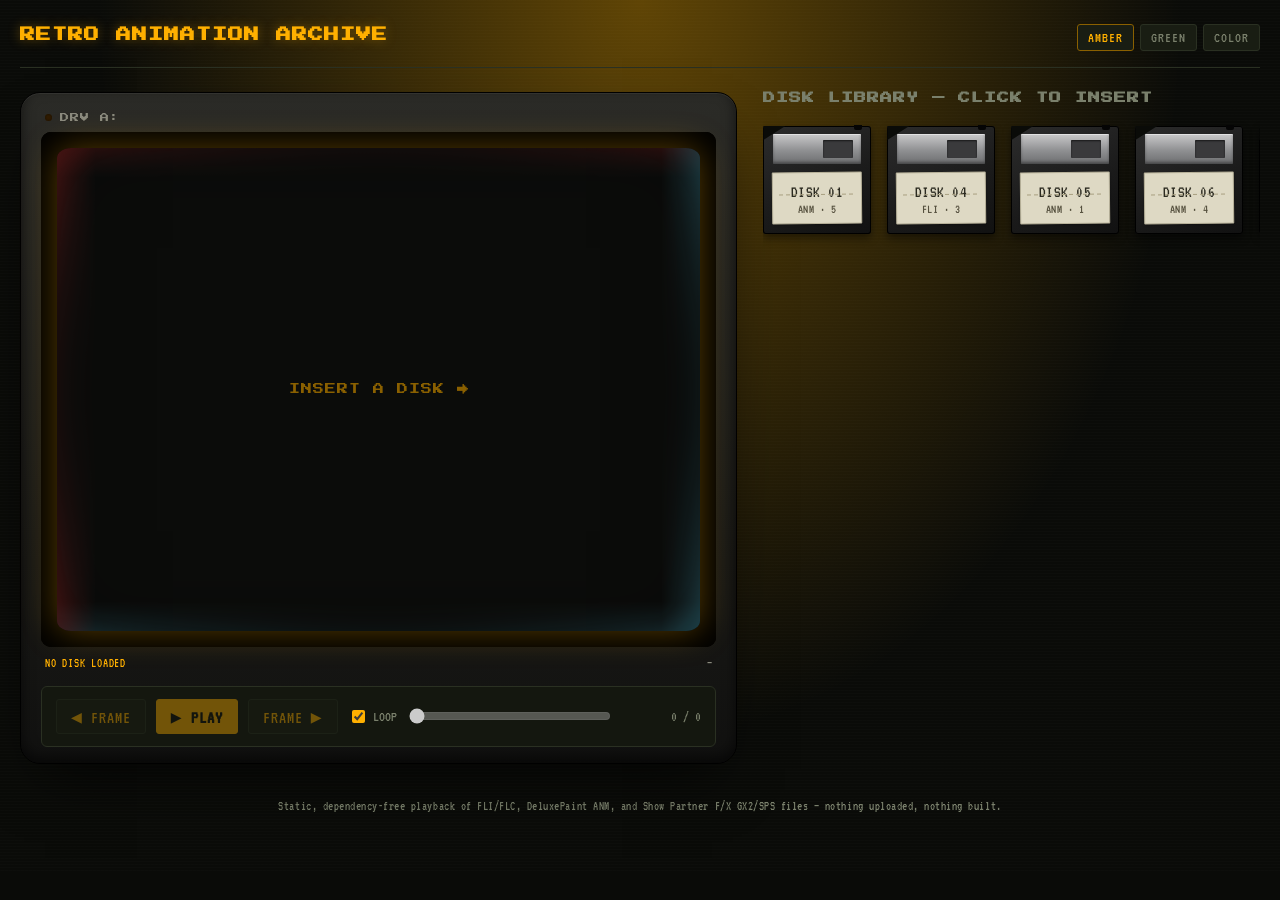
==== index.html @ 2596371a "Add CRT-styled static gallery combining the three format players Builds a single-page gallery on top" ====
<!DOCTYPE html>
<html lang="en" data-phosphor="amber">
<head>
<meta charset="UTF-8">
<meta name="viewport" content="width=device-width, initial-scale=1.0">
<title>Retro Animation Archive</title>
<link rel="stylesheet" href="css/base.css">
<link rel="stylesheet" href="css/crt.css">
<link rel="stylesheet" href="css/carousel.css">
</head>
<body>

<!-- SVG filter defs for the CRT barrel-curvature warp (used by .screen) -->
<svg width="0" height="0" style="position:absolute" aria-hidden="true">
  <defs>
    <linearGradient id="dispGradX" x1="0%" y1="0%" x2="100%" y2="0%">
      <stop offset="0%" stop-color="#000"/>
      <stop offset="50%" stop-color="#808080"/>
      <stop offset="100%" stop-color="#fff"/>
    </linearGradient>
    <linearGradient id="dispGradY" x1="0%" y1="0%" x2="0%" y2="100%">
      <stop offset="0%" stop-color="#000"/>
      <stop offset="50%" stop-color="#808080"/>
      <stop offset="100%" stop-color="#fff"/>
    </linearGradient>
    <rect id="dispRectX" width="1" height="1" fill="url(#dispGradX)"/>
    <rect id="dispRectY" width="1" height="1" fill="url(#dispGradY)"/>

    <filter id="crt-barrel" x="-8%" y="-8%" width="116%" height="116%" color-interpolation-filters="sRGB">
      <feImage href="#dispRectX" x="0" y="0" width="100%" height="100%" preserveAspectRatio="none" result="imgX"/>
      <feColorMatrix in="imgX" type="matrix"
        values="1 0 0 0 0
                0 0 0 0 0
                0 0 0 0 0
                0 0 0 0 1" result="chanX"/>
      <feImage href="#dispRectY" x="0" y="0" width="100%" height="100%" preserveAspectRatio="none" result="imgY"/>
      <feColorMatrix in="imgY" type="matrix"
        values="0 0 0 0 0
                0 1 0 0 0
                0 0 0 0 0
                0 0 0 0 1" result="chanY"/>
      <feComposite in="chanX" in2="chanY" operator="arithmetic" k1="0" k2="1" k3="1" k4="0" result="map"/>
      <feDisplacementMap in="SourceGraphic" in2="map" scale="26" xChannelSelector="R" yChannelSelector="G"/>
    </filter>
  </defs>
</svg>

<div class="page">
  <header class="site-header">
    <h1>RETRO ANIMATION ARCHIVE</h1>
    <div class="phosphor-toggle" id="phosphorToggle">
      <button data-mode="amber" class="active">AMBER</button>
      <button data-mode="green">GREEN</button>
      <button data-mode="color">COLOR</button>
    </div>
  </header>

  <main class="rig">
    <section class="monitor-col">
      <div class="crt">
        <div class="crt-bezel">
          <div class="drive-slot"><div class="drive-led" id="driveLed"></div><span>DRV A:</span></div>
          <div class="screen-wrap">
            <div class="screen">
              <canvas id="canvas" width="320" height="200"></canvas>
              <div class="scanlines"></div>
              <div class="vignette"></div>
              <div class="flicker"></div>
              <div class="chroma-edge"></div>
              <div class="empty-state" id="emptyState">INSERT A DISK &rarr;</div>
            </div>
          </div>
          <div class="crt-caption">
            <span id="captionTitle">NO DISK LOADED</span>
            <span id="captionDims">&mdash;</span>
          </div>
        </div>

        <div class="transport">
          <button class="btn" id="prevFrameBtn" disabled>&#9664; FRAME</button>
          <button class="btn primary" id="playBtn" disabled>&#9654; PLAY</button>
          <button class="btn" id="nextFrameBtn" disabled>FRAME &#9654;</button>
          <label class="loop-toggle"><input type="checkbox" id="loopToggle" checked> LOOP</label>
          <input type="range" id="scrub" min="0" max="0" value="0" disabled>
          <span class="framecount" id="frameCount">0 / 0</span>
        </div>
      </div>
    </section>

    <section class="disks-col">
      <h2>DISK LIBRARY &mdash; CLICK TO INSERT</h2>
      <div class="carousel" id="carousel"></div>

      <div class="contents-panel" id="contentsPanel" hidden>
        <div class="contents-title">
          <span id="contentsDiskLabel">&mdash;</span>
          <button class="btn small" id="ejectBtn">EJECT</button>
        </div>
        <div class="contents-list" id="contentsList"></div>
      </div>
    </section>
  </main>

  <footer class="site-footer">Static, dependency-free playback of FLI/FLC, DeluxePaint ANM, and Show Partner F/X GX2/SPS files &mdash; nothing uploaded, nothing built.</footer>
</div>

<script src="js/decoders/fli.js"></script>
<script src="js/decoders/anm.js"></script>
<script src="js/decoders/gx2.js"></script>
<script src="js/unified-player.js"></script>
<script src="js/carousel.js"></script>
<script src="js/app.js"></script>
</body>
</html>
---- css/base.css ----
@import url('https://fonts.googleapis.com/css2?family=VT323&family=Press+Start+2P&display=swap');

:root {
  --bg: #0a0b08;
  --panel: #14170f;
  --panel2: #191d13;
  --line: #2a3022;

  /* phosphor palette — swapped by data-phosphor on <html> */
  --phosphor: #ffb000;
  --phosphor-dim: #8a6000;
  --phosphor-glow: rgba(255, 176, 0, 0.35);

  --ink: #d8d9c8;
  --ink-dim: #7a806c;
  --red: #ff5252;

  --mono: 'VT323', ui-monospace, monospace;
  --chrome: 'Press Start 2P', var(--mono);
}

:root[data-phosphor="green"] {
  --phosphor: #33ff66;
  --phosphor-dim: #1c8a3a;
  --phosphor-glow: rgba(51, 255, 102, 0.35);
}

:root[data-phosphor="color"] {
  --phosphor: #4de0ff;
  --phosphor-dim: #1f7d94;
  --phosphor-glow: rgba(77, 224, 255, 0.35);
}

* { box-sizing: border-box; }

html, body {
  margin: 0;
  min-height: 100%;
  background: var(--bg);
  color: var(--ink);
  font-family: var(--mono);
  font-size: 20px;
}

body {
  background-image:
    radial-gradient(ellipse at top, var(--phosphor-glow), transparent 60%),
    repeating-linear-gradient(180deg, rgba(255,255,255,0.012) 0px, rgba(255,255,255,0.012) 1px, transparent 1px, transparent 3px);
  transition: background-image 0.4s ease;
}

::selection { background: var(--phosphor); color: #000; }

.page {
  max-width: 1280px;
  margin: 0 auto;
  padding: 24px 20px 60px;
}

.site-header {
  display: flex;
  align-items: baseline;
  justify-content: space-between;
  flex-wrap: wrap;
  gap: 12px;
  border-bottom: 1px solid var(--line);
  padding-bottom: 16px;
  margin-bottom: 24px;
}

.site-header h1 {
  font-family: var(--chrome);
  font-size: 15px;
  letter-spacing: 1px;
  color: var(--phosphor);
  text-shadow: 0 0 12px var(--phosphor-glow);
  margin: 0;
}

.phosphor-toggle {
  display: flex;
  gap: 6px;
}
.phosphor-toggle button {
  font-family: var(--mono);
  font-size: 15px;
  letter-spacing: 1px;
  background: var(--panel2);
  color: var(--ink-dim);
  border: 1px solid var(--line);
  border-radius: 3px;
  padding: 5px 10px;
  cursor: pointer;
}
.phosphor-toggle button.active {
  color: var(--phosphor);
  border-color: var(--phosphor-dim);
}
.phosphor-toggle button:hover { color: var(--phosphor); }

.rig {
  display: grid;
  grid-template-columns: minmax(0, 1.3fr) minmax(320px, 0.9fr);
  gap: 26px;
  align-items: start;
}
@media (max-width: 880px) {
  .rig { grid-template-columns: 1fr; }
}

.disks-col h2 {
  font-family: var(--chrome);
  font-size: 12px;
  letter-spacing: 1px;
  color: var(--ink-dim);
  margin: 0 0 12px;
}

.btn {
  font-family: var(--mono);
  font-size: 18px;
  background: var(--panel2);
  color: var(--phosphor);
  border: 1px solid var(--line);
  border-radius: 3px;
  padding: 6px 14px;
  cursor: pointer;
  letter-spacing: 1px;
}
.btn:hover { border-color: var(--phosphor-dim); background: #1e2317; }
.btn:active { transform: translateY(1px); }
.btn:disabled { opacity: 0.4; cursor: default; }
.btn.primary { color: #10120c; background: var(--phosphor); border-color: var(--phosphor); font-weight: bold; }
.btn.primary:hover { filter: brightness(1.08); }
.btn.small { font-size: 14px; padding: 3px 9px; }

footer.site-footer {
  text-align: center;
  color: var(--ink-dim);
  font-size: 13px;
  margin-top: 36px;
  letter-spacing: 0.04em;
}
---- css/crt.css ----
/* ---------- CRT monitor shell ---------- */

.crt {
  background: linear-gradient(180deg, #2b2b27, #191916 70%, #111110);
  border-radius: 20px;
  padding: 20px 20px 16px;
  border: 1px solid #000;
  box-shadow:
    0 30px 60px -25px rgba(0,0,0,.8),
    inset 0 1px 0 rgba(255,255,255,.06),
    inset 0 -6px 14px rgba(0,0,0,.6);
  position: relative;
}

.crt-bezel { position: relative; }

.drive-slot {
  display: flex;
  align-items: center;
  gap: 8px;
  font-family: var(--chrome);
  font-size: 9px;
  letter-spacing: 1px;
  color: #8a8a7e;
  padding: 0 4px 10px;
}
.drive-led {
  width: 7px; height: 7px; border-radius: 50%;
  background: #3a2200;
  box-shadow: 0 0 4px rgba(0,0,0,.6) inset;
  transition: background .2s, box-shadow .2s;
}
.drive-led.on {
  background: var(--phosphor);
  box-shadow: 0 0 8px var(--phosphor), 0 0 3px var(--phosphor);
}

.screen-wrap {
  background: #000;
  border-radius: 10px;
  padding: 16px;
  box-shadow: inset 0 0 0 2px #000, inset 0 0 46px rgba(0,0,0,.9);
}

.screen {
  position: relative;
  overflow: hidden;
  background: #030402;
  border-radius: 14px / 10px;
  width: 100%;
  aspect-ratio: 4 / 3;
  filter: url(#crt-barrel);
  box-shadow: 0 0 34px var(--phosphor-glow);
  transition: box-shadow .4s ease;
}

.screen canvas {
  position: absolute;
  inset: 0;
  margin: auto;
  width: 100%;
  height: 100%;
  object-fit: contain;
  image-rendering: pixelated;
  image-rendering: crisp-edges;
}

/* scanlines */
.scanlines {
  position: absolute; inset: 0; pointer-events: none;
  background: repeating-linear-gradient(180deg,
    rgba(0,0,0,0) 0px, rgba(0,0,0,0) 1px,
    rgba(0,0,0,.24) 2px, rgba(0,0,0,0) 3px);
  mix-blend-mode: multiply;
}

/* vignette */
.vignette {
  position: absolute; inset: 0; pointer-events: none;
  box-shadow: inset 0 0 70px 16px rgba(0,0,0,.8);
}

/* flicker */
.flicker {
  position: absolute; inset: 0; pointer-events: none;
  background: rgba(255,255,255,.03);
  animation: flicker 6.2s infinite;
}
@keyframes flicker {
  0%, 96%, 100% { opacity: 0; }
  97% { opacity: 1; }
  98% { opacity: .3; }
}

/* chromatic aberration, edge-weighted via radial mask */
.chroma-edge {
  position: absolute; inset: 0; pointer-events: none;
  mix-blend-mode: screen;
  opacity: .35;
  -webkit-mask-image: radial-gradient(ellipse at center, transparent 62%, #000 96%);
  mask-image: radial-gradient(ellipse at center, transparent 62%, #000 96%);
  background:
    linear-gradient(90deg, rgba(255,40,40,.55) 0%, transparent 6%, transparent 94%, rgba(80,220,255,.55) 100%),
    linear-gradient(180deg, rgba(255,40,40,.35) 0%, transparent 6%, transparent 94%, rgba(80,220,255,.35) 100%);
}

.empty-state[hidden] { display: none; }
.empty-state {
  position: absolute; inset: 0;
  display: flex; align-items: center; justify-content: center;
  font-family: var(--chrome);
  font-size: 11px;
  letter-spacing: 1px;
  color: var(--phosphor-dim);
  text-align: center;
  padding: 0 20px;
}

.crt-caption {
  display: flex; justify-content: space-between;
  font-size: 13px; color: #8a8a7e; letter-spacing: .06em; text-transform: uppercase;
  padding: 10px 4px 0;
}
.crt-caption span:first-child { color: var(--phosphor); }

/* ---------- transport ---------- */

.transport {
  display: flex; align-items: center; gap: 10px; flex-wrap: wrap;
  margin-top: 16px;
  background: var(--panel);
  border: 1px solid var(--line);
  border-radius: 6px;
  padding: 12px 14px;
}
.transport input[type="range"] {
  flex: 1; min-width: 120px;
  accent-color: var(--phosphor);
}
.loop-toggle {
  color: var(--ink-dim); font-size: 15px; display: flex; align-items: center; gap: 5px; white-space: nowrap;
}
.loop-toggle input { accent-color: var(--phosphor); }
.framecount {
  color: var(--ink-dim); font-size: 15px; min-width: 78px; text-align: right; white-space: nowrap;
}

@media (prefers-reduced-motion: reduce) {
  .flicker, .drive-led.on { animation: none; }
}
---- css/carousel.css ----
/* ---------- floppy disk carousel ---------- */

.carousel {
  display: flex;
  gap: 16px;
  overflow-x: auto;
  padding: 10px 6px 18px;
  scroll-snap-type: x proximity;
}
.carousel::-webkit-scrollbar { height: 8px; }
.carousel::-webkit-scrollbar-thumb { background: var(--line); border-radius: 4px; }

.carousel.has-active .floppy:not(.active) {
  opacity: .35;
  filter: grayscale(.6);
}

.floppy {
  scroll-snap-align: start;
  flex: 0 0 auto;
  width: 108px;
  background: none;
  border: none;
  padding: 0;
  cursor: pointer;
  font-family: var(--mono);
  color: var(--ink);
  transition: opacity .3s ease, filter .3s ease, transform .25s ease;
}
.floppy:hover .floppy-body { transform: translateY(-3px); box-shadow: 0 8px 14px rgba(0,0,0,.5); }
.floppy:focus-visible { outline: 2px solid var(--phosphor); outline-offset: 3px; }

.floppy-body {
  position: relative;
  width: 108px;
  height: 108px;
  background: linear-gradient(155deg, #2c2c2c, #1a1a1a 60%, #111);
  border-radius: 3px;
  box-shadow: 0 4px 8px rgba(0,0,0,.45), inset 0 0 0 1px #000;
  transition: transform .2s ease, box-shadow .2s ease;
}

/* notched top-left corner, classic 3.5" shape */
.floppy-body::before {
  content: "";
  position: absolute;
  top: 0; left: 0;
  width: 22px; height: 14px;
  background: var(--bg);
  clip-path: polygon(0 0, 100% 0, 0 100%);
}

/* metal shutter */
.floppy-shutter {
  position: absolute;
  left: 10px; right: 10px; top: 8px;
  height: 30px;
  background: linear-gradient(180deg, #c9c9ca, #8f9092 55%, #6c6d6f);
  border-radius: 1px;
  box-shadow: inset 0 1px 0 rgba(255,255,255,.5), inset 0 -2px 3px rgba(0,0,0,.35);
}
.floppy-shutter::after {
  content: "";
  position: absolute;
  right: 8px; top: 6px; bottom: 6px;
  width: 34%;
  background: #3a3a3c;
  border-radius: 1px;
  box-shadow: inset 0 1px 2px rgba(0,0,0,.6);
}

/* write-protect notch */
.floppy-body .wp-notch {
  position: absolute;
  right: 9px; top: -1px;
  width: 8px; height: 5px;
  background: #050505;
  border-radius: 0 0 2px 2px;
}

/* paper label — hand-written sticker feel */
.floppy-label {
  position: absolute;
  left: 9px; right: 9px; bottom: 10px;
  top: 46px;
  background: #ded9c4;
  border: 1px solid #b8b29a;
  border-radius: 1px;
  transform: rotate(-0.6deg);
  box-shadow: 0 1px 2px rgba(0,0,0,.3);
  padding: 6px 6px 4px;
  display: flex;
  flex-direction: column;
  justify-content: center;
  gap: 3px;
  overflow: hidden;
}
.floppy-label::before {
  content: "";
  position: absolute;
  left: 6px; right: 6px; top: 21px;
  height: 1px;
  background: repeating-linear-gradient(90deg, #a89f80 0 4px, transparent 4px 7px);
}
.floppy-label .hand-title {
  font-family: var(--mono);
  font-size: 17px;
  line-height: 1;
  color: #2b2a20;
  letter-spacing: .5px;
}
.floppy-label .hand-sub {
  font-family: var(--mono);
  font-size: 13px;
  color: #55503e;
  letter-spacing: .5px;
}

.floppy.active .floppy-body {
  box-shadow: 0 0 0 2px var(--phosphor), 0 4px 12px rgba(0,0,0,.5);
}

/* insert animation: disk lifts, shrinks, and fades toward the drive slot */
.floppy.inserting .floppy-body {
  animation: insert-disk .5s cubic-bezier(.5,0,.35,1) forwards;
}
@keyframes insert-disk {
  0%   { transform: translateY(0) scale(1); opacity: 1; }
  70%  { transform: translateY(-52px) scale(.55); opacity: .7; }
  100% { transform: translateY(-70px) scale(.3); opacity: 0; }
}

/* ---------- disk contents panel ---------- */

.contents-panel {
  background: var(--panel);
  border: 1px solid var(--line);
  border-radius: 6px;
  padding: 12px 14px 14px;
  animation: reveal-panel .35s ease both;
}
@keyframes reveal-panel {
  from { opacity: 0; transform: translateY(-8px); }
  to   { opacity: 1; transform: translateY(0); }
}

.contents-title {
  display: flex; align-items: center; justify-content: space-between;
  font-family: var(--chrome);
  font-size: 11px;
  letter-spacing: 1px;
  color: var(--phosphor);
  padding-bottom: 10px;
  margin-bottom: 8px;
  border-bottom: 1px dashed var(--line);
}

.contents-list {
  display: flex;
  flex-direction: column;
  gap: 4px;
  max-height: 340px;
  overflow-y: auto;
}
.contents-list::-webkit-scrollbar { width: 8px; }
.contents-list::-webkit-scrollbar-thumb { background: var(--line); border-radius: 4px; }

.content-row {
  display: grid;
  grid-template-columns: 28px 1fr auto;
  align-items: center;
  gap: 10px;
  padding: 7px 8px;
  border-radius: 3px;
  cursor: pointer;
  background: transparent;
  border: 1px solid transparent;
}
.content-row:hover { background: var(--panel2); }
.content-row.active {
  background: var(--panel2);
  border-color: var(--phosphor-dim);
}
.content-row .idx { color: var(--ink-dim); font-size: 15px; }
.content-row .name { color: var(--ink); font-size: 17px; overflow: hidden; text-overflow: ellipsis; white-space: nowrap; }
.content-row.active .name { color: var(--phosphor); }
.content-row .fmt {
  font-family: var(--chrome);
  font-size: 8px;
  letter-spacing: .5px;
  color: var(--ink-dim);
  border: 1px solid var(--line);
  padding: 3px 5px;
  border-radius: 2px;
  white-space: nowrap;
}
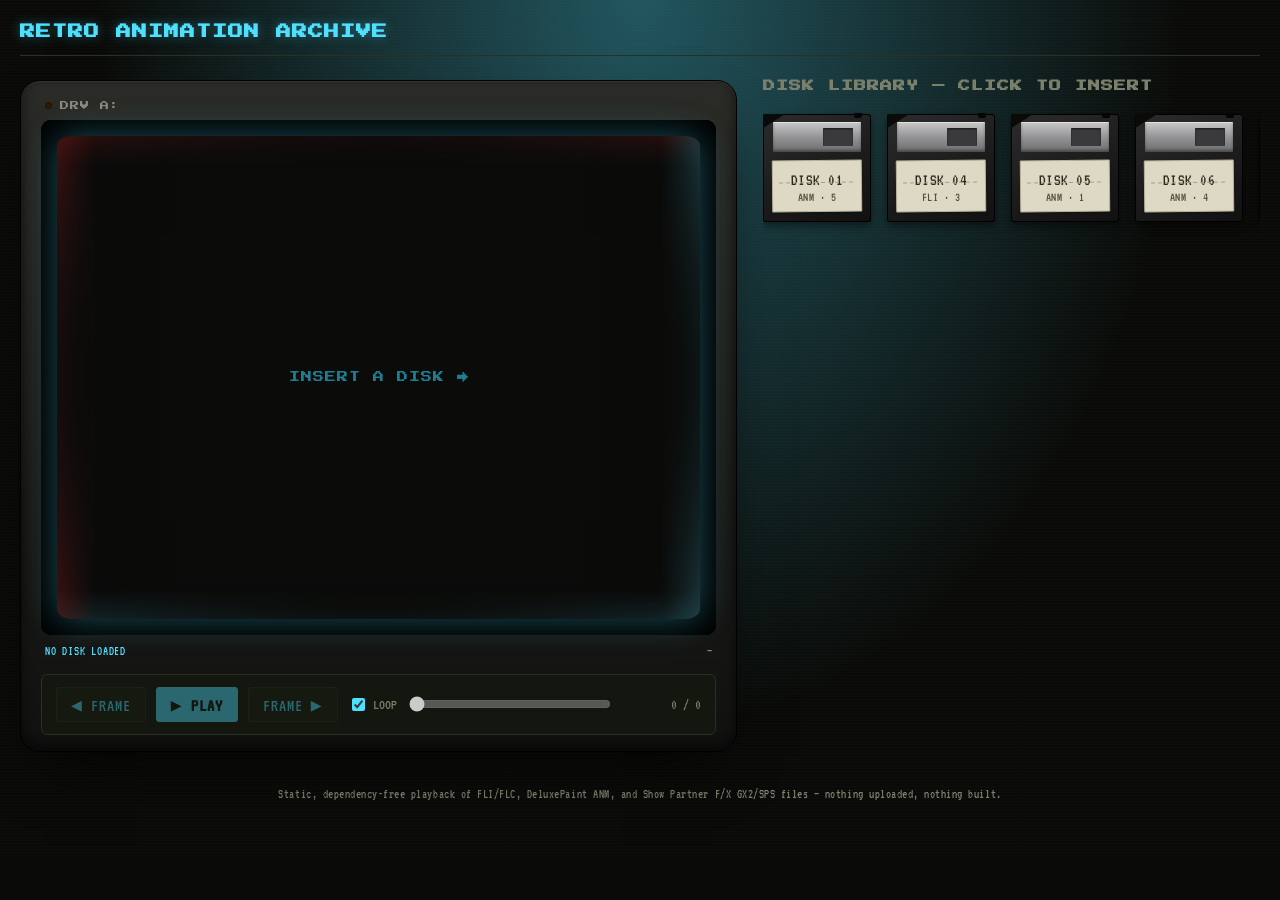
==== commit 942511fc: "Remove orange/green phosphor overlay toggle Drop the AMBER/GREEN/COLOR canvas filter toggle so the a" ====
--- a/index.html
+++ b/index.html
@@ -1,5 +1,5 @@
 <!DOCTYPE html>
-<html lang="en" data-phosphor="amber">
+<html lang="en">
 <head>
 <meta charset="UTF-8">
 <meta name="viewport" content="width=device-width, initial-scale=1.0">
@@ -48,11 +48,6 @@
 <div class="page">
   <header class="site-header">
     <h1>RETRO ANIMATION ARCHIVE</h1>
-    <div class="phosphor-toggle" id="phosphorToggle">
-      <button data-mode="amber" class="active">AMBER</button>
-      <button data-mode="green">GREEN</button>
-      <button data-mode="color">COLOR</button>
-    </div>
   </header>
 
   <main class="rig">
--- a/css/base.css
+++ b/css/base.css
@@ -6,10 +6,9 @@
   --panel2: #191d13;
   --line: #2a3022;
 
-  /* phosphor palette — swapped by data-phosphor on <html> */
-  --phosphor: #ffb000;
-  --phosphor-dim: #8a6000;
-  --phosphor-glow: rgba(255, 176, 0, 0.35);
+  --phosphor: #4de0ff;
+  --phosphor-dim: #1f7d94;
+  --phosphor-glow: rgba(77, 224, 255, 0.35);
 
   --ink: #d8d9c8;
   --ink-dim: #7a806c;
@@ -17,18 +16,6 @@
 
   --mono: 'VT323', ui-monospace, monospace;
   --chrome: 'Press Start 2P', var(--mono);
-}
-
-:root[data-phosphor="green"] {
-  --phosphor: #33ff66;
-  --phosphor-dim: #1c8a3a;
-  --phosphor-glow: rgba(51, 255, 102, 0.35);
-}
-
-:root[data-phosphor="color"] {
-  --phosphor: #4de0ff;
-  --phosphor-dim: #1f7d94;
-  --phosphor-glow: rgba(77, 224, 255, 0.35);
 }
 
 * { box-sizing: border-box; }
@@ -77,27 +64,6 @@
   margin: 0;
 }
 
-.phosphor-toggle {
-  display: flex;
-  gap: 6px;
-}
-.phosphor-toggle button {
-  font-family: var(--mono);
-  font-size: 15px;
-  letter-spacing: 1px;
-  background: var(--panel2);
-  color: var(--ink-dim);
-  border: 1px solid var(--line);
-  border-radius: 3px;
-  padding: 5px 10px;
-  cursor: pointer;
-}
-.phosphor-toggle button.active {
-  color: var(--phosphor);
-  border-color: var(--phosphor-dim);
-}
-.phosphor-toggle button:hover { color: var(--phosphor); }
-
 .rig {
   display: grid;
   grid-template-columns: minmax(0, 1.3fr) minmax(320px, 0.9fr);
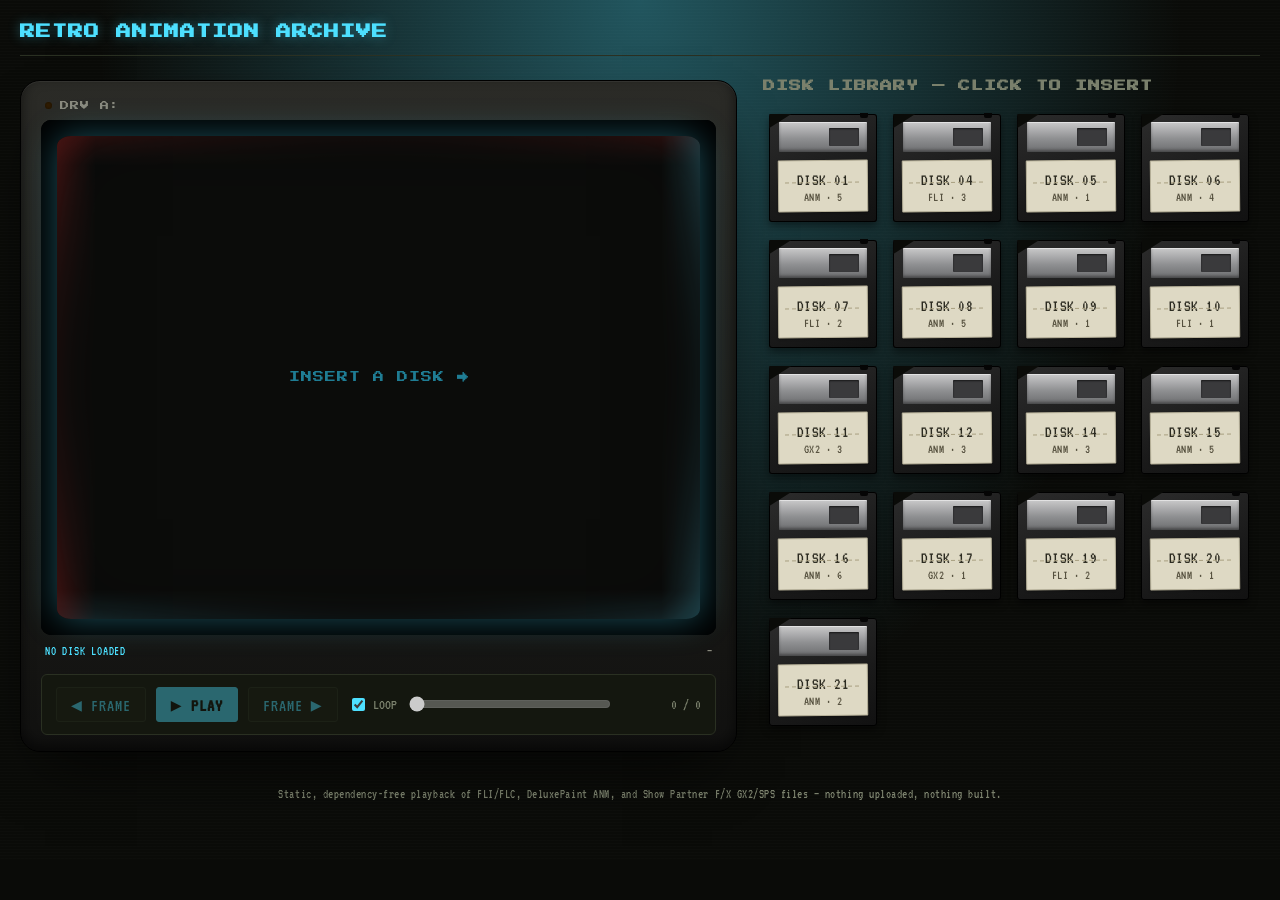
==== commit e887b547: "Fix disk library layout and add cache busting The disk library used a horizontal-scroll flex row, wh" ====
--- a/index.html
+++ b/index.html
@@ -4,9 +4,9 @@
 <meta charset="UTF-8">
 <meta name="viewport" content="width=device-width, initial-scale=1.0">
 <title>Retro Animation Archive</title>
-<link rel="stylesheet" href="css/base.css">
-<link rel="stylesheet" href="css/crt.css">
-<link rel="stylesheet" href="css/carousel.css">
+<link rel="stylesheet" href="css/base.css?v=3">
+<link rel="stylesheet" href="css/crt.css?v=3">
+<link rel="stylesheet" href="css/carousel.css?v=3">
 </head>
 <body>
 
@@ -99,11 +99,11 @@
   <footer class="site-footer">Static, dependency-free playback of FLI/FLC, DeluxePaint ANM, and Show Partner F/X GX2/SPS files &mdash; nothing uploaded, nothing built.</footer>
 </div>
 
-<script src="js/decoders/fli.js"></script>
-<script src="js/decoders/anm.js"></script>
-<script src="js/decoders/gx2.js"></script>
-<script src="js/unified-player.js"></script>
-<script src="js/carousel.js"></script>
-<script src="js/app.js"></script>
+<script src="js/decoders/fli.js?v=3"></script>
+<script src="js/decoders/anm.js?v=3"></script>
+<script src="js/decoders/gx2.js?v=3"></script>
+<script src="js/unified-player.js?v=3"></script>
+<script src="js/carousel.js?v=3"></script>
+<script src="js/app.js?v=3"></script>
 </body>
 </html>
--- a/css/carousel.css
+++ b/css/carousel.css
@@ -1,14 +1,12 @@
 /* ---------- floppy disk carousel ---------- */
 
 .carousel {
-  display: flex;
-  gap: 16px;
-  overflow-x: auto;
+  display: grid;
+  grid-template-columns: repeat(auto-fill, 108px);
+  justify-content: start;
+  gap: 18px 16px;
   padding: 10px 6px 18px;
-  scroll-snap-type: x proximity;
 }
-.carousel::-webkit-scrollbar { height: 8px; }
-.carousel::-webkit-scrollbar-thumb { background: var(--line); border-radius: 4px; }
 
 .carousel.has-active .floppy:not(.active) {
   opacity: .35;
@@ -16,8 +14,6 @@
 }
 
 .floppy {
-  scroll-snap-align: start;
-  flex: 0 0 auto;
   width: 108px;
   background: none;
   border: none;
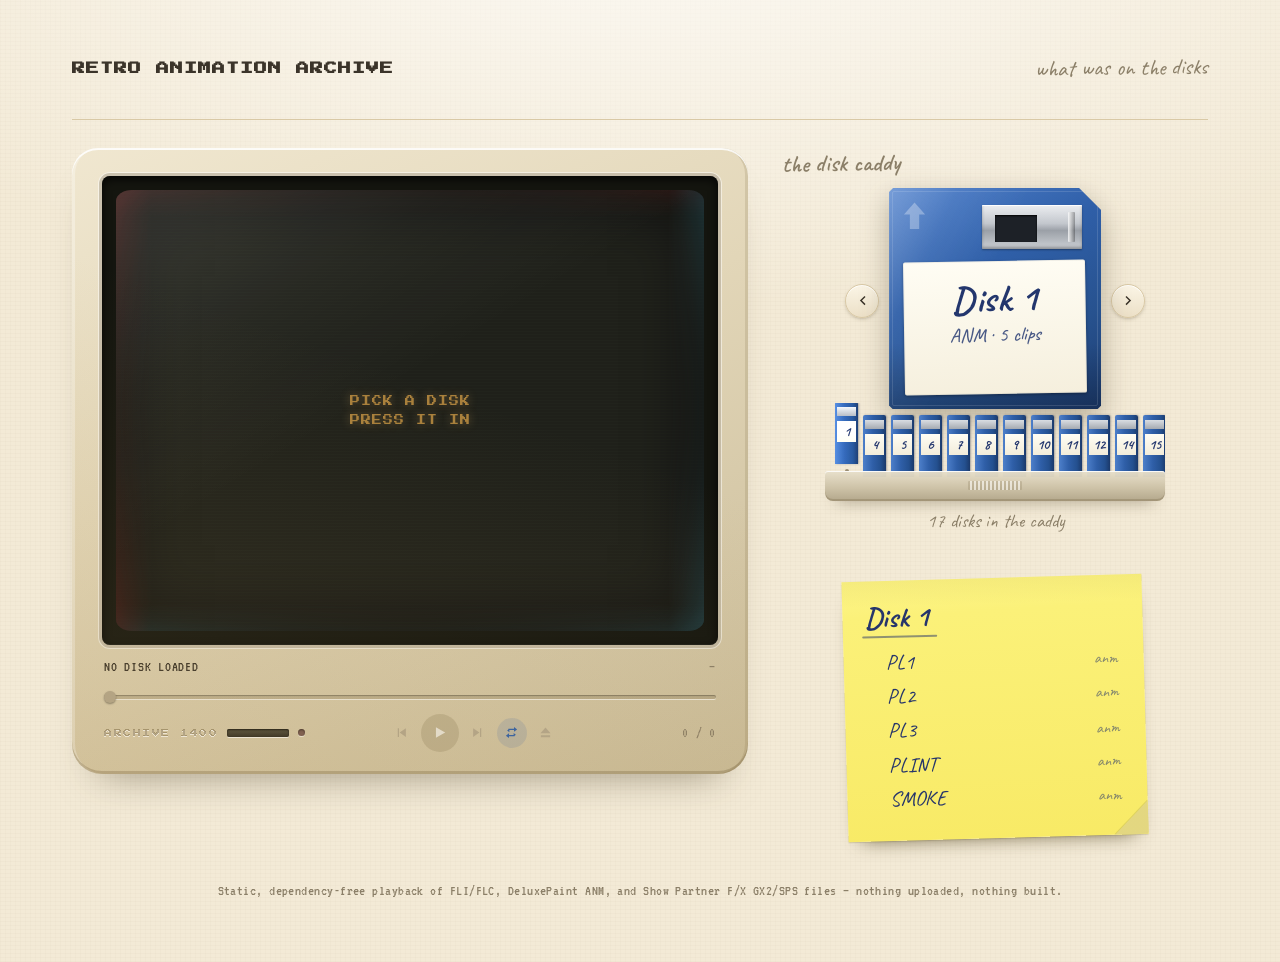
==== commit 9e803072: "Rework the gallery as a cream 90s CRT with a blue disk caddy Swaps the dark phosphor theme for a cre" ====
--- a/index.html
+++ b/index.html
@@ -3,14 +3,15 @@
 <head>
 <meta charset="UTF-8">
 <meta name="viewport" content="width=device-width, initial-scale=1.0">
+<meta name="theme-color" content="#f3ead6">
 <title>Retro Animation Archive</title>
-<link rel="stylesheet" href="css/base.css?v=3">
-<link rel="stylesheet" href="css/crt.css?v=3">
-<link rel="stylesheet" href="css/carousel.css?v=3">
+<link rel="stylesheet" href="css/base.css?v=4">
+<link rel="stylesheet" href="css/crt.css?v=4">
+<link rel="stylesheet" href="css/carousel.css?v=4">
 </head>
 <body>
 
-<!-- SVG filter defs for the CRT barrel-curvature warp (used by .screen) -->
+<!-- SVG defs: the CRT barrel-curvature warp, plus the transport icon glyphs -->
 <svg width="0" height="0" style="position:absolute" aria-hidden="true">
   <defs>
     <linearGradient id="dispGradX" x1="0%" y1="0%" x2="100%" y2="0%">
@@ -42,56 +43,101 @@
       <feComposite in="chanX" in2="chanY" operator="arithmetic" k1="0" k2="1" k3="1" k4="0" result="map"/>
       <feDisplacementMap in="SourceGraphic" in2="map" scale="26" xChannelSelector="R" yChannelSelector="G"/>
     </filter>
+
+    <!-- transport glyphs -->
+    <g id="ic-prev"><path d="M6 5h2v14H6zM19 5v14L9 12z"/></g>
+    <g id="ic-next"><path d="M16 5h2v14h-2zM5 5l10 7-10 7z"/></g>
+    <g id="ic-play"><path d="M7 4.5v15l13-7.5z"/></g>
+    <g id="ic-pause"><path d="M6.5 4.5h4v15h-4zM13.5 4.5h4v15h-4z"/></g>
+    <g id="ic-loop"><path d="M7 6h9V3.2L21 7l-5 3.8V8H8.6v3.4L5 8.6 7 7zM17 18H8v2.8L3 17l5-3.8V16h7.4v-3.4L19 15.4 17 17z"/></g>
+    <g id="ic-eject"><path d="M12 4 4 13.2h16zM4.6 16.4h14.8v3.2H4.6z"/></g>
+    <g id="ic-chev-l"><path d="M15.2 4.6 7.8 12l7.4 7.4 1.6-1.7L11.1 12l5.7-5.7z"/></g>
+    <g id="ic-chev-r"><path d="M8.8 4.6 16.2 12l-7.4 7.4-1.6-1.7L12.9 12 7.2 6.3z"/></g>
   </defs>
 </svg>
 
 <div class="page">
   <header class="site-header">
     <h1>RETRO ANIMATION ARCHIVE</h1>
+    <p class="strap">what was on the disks</p>
   </header>
 
   <main class="rig">
     <section class="monitor-col">
-      <div class="crt">
-        <div class="crt-bezel">
-          <div class="drive-slot"><div class="drive-led" id="driveLed"></div><span>DRV A:</span></div>
-          <div class="screen-wrap">
-            <div class="screen">
-              <canvas id="canvas" width="320" height="200"></canvas>
-              <div class="scanlines"></div>
-              <div class="vignette"></div>
-              <div class="flicker"></div>
-              <div class="chroma-edge"></div>
-              <div class="empty-state" id="emptyState">INSERT A DISK &rarr;</div>
-            </div>
+      <div class="monitor">
+        <div class="screen-wrap">
+          <div class="screen">
+            <canvas id="canvas" width="320" height="200"></canvas>
+            <div class="scanlines"></div>
+            <div class="vignette"></div>
+            <div class="flicker"></div>
+            <div class="chroma-edge"></div>
+            <div class="glass"></div>
+            <div class="empty-state" id="emptyState">PICK A DISK<br>PRESS IT IN</div>
           </div>
-          <div class="crt-caption">
+        </div>
+
+        <div class="chin">
+          <div class="caption">
             <span id="captionTitle">NO DISK LOADED</span>
             <span id="captionDims">&mdash;</span>
           </div>
-        </div>
 
-        <div class="transport">
-          <button class="btn" id="prevFrameBtn" disabled>&#9664; FRAME</button>
-          <button class="btn primary" id="playBtn" disabled>&#9654; PLAY</button>
-          <button class="btn" id="nextFrameBtn" disabled>FRAME &#9654;</button>
-          <label class="loop-toggle"><input type="checkbox" id="loopToggle" checked> LOOP</label>
-          <input type="range" id="scrub" min="0" max="0" value="0" disabled>
+          <input class="scrub" type="range" id="scrub" min="0" max="0" value="0" disabled
+                 aria-label="Scrub through frames">
+
+          <div class="drive">
+            <span class="badge">ARCHIVE&nbsp;1400</span>
+            <div class="drive-slot"></div>
+            <div class="drive-led" id="driveLed"></div>
+          </div>
+
+          <div class="transport">
+            <button class="icon-btn" id="prevFrameBtn" disabled title="Previous frame" aria-label="Previous frame">
+              <svg viewBox="0 0 24 24" aria-hidden="true"><use href="#ic-prev"/></svg>
+            </button>
+            <button class="icon-btn play" id="playBtn" disabled title="Play" aria-label="Play">
+              <svg class="i-play" viewBox="0 0 24 24" aria-hidden="true"><use href="#ic-play"/></svg>
+              <svg class="i-pause" viewBox="0 0 24 24" aria-hidden="true"><use href="#ic-pause"/></svg>
+            </button>
+            <button class="icon-btn" id="nextFrameBtn" disabled title="Next frame" aria-label="Next frame">
+              <svg viewBox="0 0 24 24" aria-hidden="true"><use href="#ic-next"/></svg>
+            </button>
+            <button class="icon-btn toggle" id="loopToggle" aria-pressed="true" title="Loop" aria-label="Loop">
+              <svg viewBox="0 0 24 24" aria-hidden="true"><use href="#ic-loop"/></svg>
+            </button>
+            <button class="icon-btn" id="ejectBtn" disabled title="Eject disk" aria-label="Eject disk">
+              <svg viewBox="0 0 24 24" aria-hidden="true"><use href="#ic-eject"/></svg>
+            </button>
+          </div>
+
           <span class="framecount" id="frameCount">0 / 0</span>
         </div>
       </div>
     </section>
 
-    <section class="disks-col">
-      <h2>DISK LIBRARY &mdash; CLICK TO INSERT</h2>
-      <div class="carousel" id="carousel"></div>
+    <section class="library">
+      <h2>the disk caddy</h2>
 
-      <div class="contents-panel" id="contentsPanel" hidden>
-        <div class="contents-title">
-          <span id="contentsDiskLabel">&mdash;</span>
-          <button class="btn small" id="ejectBtn">EJECT</button>
-        </div>
-        <div class="contents-list" id="contentsList"></div>
+      <div class="disk-stage">
+        <button class="nav-btn" id="prevDiskBtn" title="Previous disk" aria-label="Previous disk">
+          <svg viewBox="0 0 24 24" aria-hidden="true"><use href="#ic-chev-l"/></svg>
+        </button>
+        <div class="disk-holder" id="diskHolder"></div>
+        <button class="nav-btn" id="nextDiskBtn" title="Next disk" aria-label="Next disk">
+          <svg viewBox="0 0 24 24" aria-hidden="true"><use href="#ic-chev-r"/></svg>
+        </button>
+      </div>
+
+      <div class="caddy">
+        <div class="caddy-slots" id="caddySlots"></div>
+        <div class="caddy-front"></div>
+      </div>
+      <p class="caddy-count" id="caddyCount"></p>
+
+      <div class="postit" id="postit" hidden>
+        <h3 class="postit-title" id="postitTitle">&mdash;</h3>
+        <ul class="postit-list" id="contentsList"></ul>
       </div>
     </section>
   </main>
@@ -99,11 +145,11 @@
   <footer class="site-footer">Static, dependency-free playback of FLI/FLC, DeluxePaint ANM, and Show Partner F/X GX2/SPS files &mdash; nothing uploaded, nothing built.</footer>
 </div>
 
-<script src="js/decoders/fli.js?v=3"></script>
-<script src="js/decoders/anm.js?v=3"></script>
-<script src="js/decoders/gx2.js?v=3"></script>
-<script src="js/unified-player.js?v=3"></script>
-<script src="js/carousel.js?v=3"></script>
-<script src="js/app.js?v=3"></script>
+<script src="js/decoders/fli.js?v=4"></script>
+<script src="js/decoders/anm.js?v=4"></script>
+<script src="js/decoders/gx2.js?v=4"></script>
+<script src="js/unified-player.js?v=4"></script>
+<script src="js/carousel.js?v=4"></script>
+<script src="js/app.js?v=4"></script>
 </body>
 </html>
--- a/css/base.css
+++ b/css/base.css
@@ -1,109 +1,133 @@
-@import url('https://fonts.googleapis.com/css2?family=VT323&family=Press+Start+2P&display=swap');
+@import url('https://fonts.googleapis.com/css2?family=VT323&family=Caveat:wght@500;600;700&family=Press+Start+2P&display=swap');
 
 :root {
-  --bg: #0a0b08;
-  --panel: #14170f;
-  --panel2: #191d13;
-  --line: #2a3022;
+  /* paper / cream surfaces */
+  --paper: #f3ead6;
+  --paper-2: #ece0c7;
+  --paper-edge: #d9c9a6;
 
-  --phosphor: #4de0ff;
-  --phosphor-dim: #1f7d94;
-  --phosphor-glow: rgba(77, 224, 255, 0.35);
+  /* warm ink */
+  --ink: #3b342a;
+  --ink-dim: #8b7f68;
+  --ink-faint: #b3a68c;
 
-  --ink: #d8d9c8;
-  --ink-dim: #7a806c;
-  --red: #ff5252;
+  /* beige monitor plastic */
+  --plastic-hi: #f0e7d0;
+  --plastic: #e2d6b8;
+  --plastic-lo: #c9bb98;
+  --plastic-shade: #ab9d7c;
+
+  /* the one saturated accent: floppy-disk blue */
+  --disk-blue: #2f5fa8;
+  --disk-blue-hi: #4a7cc9;
+  --disk-blue-lo: #1e3f75;
+
+  --accent: var(--disk-blue);
+  --led: #d6452f;
+
+  /* inside the glass */
+  --phosphor: #ffc46b;
+  --phosphor-dim: #a9803c;
 
   --mono: 'VT323', ui-monospace, monospace;
+  --hand: 'Caveat', 'Segoe Script', cursive;
   --chrome: 'Press Start 2P', var(--mono);
 }
 
 * { box-sizing: border-box; }
 
-html, body {
+html {
+  overflow-x: hidden;
+}
+
+body {
   margin: 0;
   min-height: 100%;
-  background: var(--bg);
+  background-color: var(--paper);
   color: var(--ink);
   font-family: var(--mono);
   font-size: 20px;
+  overflow-x: clip;
+
+  /* warm top light + the faintest paper tooth */
+  background-image:
+    radial-gradient(120% 70% at 50% -10%, rgba(255, 255, 255, .75), transparent 60%),
+    repeating-linear-gradient(0deg, rgba(120, 100, 60, .028) 0 1px, transparent 1px 4px),
+    repeating-linear-gradient(90deg, rgba(120, 100, 60, .022) 0 1px, transparent 1px 5px);
 }
 
-body {
-  background-image:
-    radial-gradient(ellipse at top, var(--phosphor-glow), transparent 60%),
-    repeating-linear-gradient(180deg, rgba(255,255,255,0.012) 0px, rgba(255,255,255,0.012) 1px, transparent 1px, transparent 3px);
-  transition: background-image 0.4s ease;
+::selection { background: var(--disk-blue); color: #fff; }
+
+.page {
+  max-width: 1180px;
+  margin: 0 auto;
+  padding: 30px 22px 64px;
 }
 
-::selection { background: var(--phosphor); color: #000; }
-
-.page {
-  max-width: 1280px;
-  margin: 0 auto;
-  padding: 24px 20px 60px;
-}
+/* ---------- header / footer ---------- */
 
 .site-header {
   display: flex;
   align-items: baseline;
   justify-content: space-between;
   flex-wrap: wrap;
-  gap: 12px;
-  border-bottom: 1px solid var(--line);
-  padding-bottom: 16px;
-  margin-bottom: 24px;
+  gap: 6px 16px;
+  border-bottom: 1px solid var(--paper-edge);
+  padding-bottom: 14px;
+  margin-bottom: 28px;
 }
 
 .site-header h1 {
   font-family: var(--chrome);
-  font-size: 15px;
+  font-size: 13px;
+  line-height: 1.5;
   letter-spacing: 1px;
-  color: var(--phosphor);
-  text-shadow: 0 0 12px var(--phosphor-glow);
+  color: var(--ink);
   margin: 0;
 }
 
-.rig {
-  display: grid;
-  grid-template-columns: minmax(0, 1.3fr) minmax(320px, 0.9fr);
-  gap: 26px;
-  align-items: start;
+.site-header .strap {
+  font-family: var(--hand);
+  font-size: 23px;
+  color: var(--ink-dim);
+  transform: rotate(-.6deg);
 }
-@media (max-width: 880px) {
-  .rig { grid-template-columns: 1fr; }
-}
-
-.disks-col h2 {
-  font-family: var(--chrome);
-  font-size: 12px;
-  letter-spacing: 1px;
-  color: var(--ink-dim);
-  margin: 0 0 12px;
-}
-
-.btn {
-  font-family: var(--mono);
-  font-size: 18px;
-  background: var(--panel2);
-  color: var(--phosphor);
-  border: 1px solid var(--line);
-  border-radius: 3px;
-  padding: 6px 14px;
-  cursor: pointer;
-  letter-spacing: 1px;
-}
-.btn:hover { border-color: var(--phosphor-dim); background: #1e2317; }
-.btn:active { transform: translateY(1px); }
-.btn:disabled { opacity: 0.4; cursor: default; }
-.btn.primary { color: #10120c; background: var(--phosphor); border-color: var(--phosphor); font-weight: bold; }
-.btn.primary:hover { filter: brightness(1.08); }
-.btn.small { font-size: 14px; padding: 3px 9px; }
 
 footer.site-footer {
   text-align: center;
   color: var(--ink-dim);
-  font-size: 13px;
-  margin-top: 36px;
-  letter-spacing: 0.04em;
+  font-size: 15px;
+  margin-top: 44px;
+  letter-spacing: .03em;
 }
+
+/* ---------- layout ---------- */
+
+.rig {
+  display: grid;
+  grid-template-columns: minmax(0, 1.35fr) minmax(300px, .85fr);
+  gap: 34px;
+  align-items: start;
+}
+
+@media (max-width: 900px) {
+  .rig { grid-template-columns: 1fr; gap: 28px; }
+}
+
+/* ---------- shared bits ---------- */
+
+:where(button):focus-visible,
+:where(input, [tabindex]):focus-visible {
+  outline: 2px solid var(--disk-blue);
+  outline-offset: 3px;
+  border-radius: 2px;
+}
+
+.visually-hidden {
+  position: absolute;
+  width: 1px; height: 1px;
+  margin: -1px; padding: 0;
+  overflow: hidden;
+  clip: rect(0 0 0 0);
+  white-space: nowrap;
+}
--- a/css/crt.css
+++ b/css/crt.css
@@ -1,57 +1,68 @@
-/* ---------- CRT monitor shell ---------- */
-
-.crt {
-  background: linear-gradient(180deg, #2b2b27, #191916 70%, #111110);
-  border-radius: 20px;
-  padding: 20px 20px 16px;
-  border: 1px solid #000;
+/* ---------- cream 90s CRT: chunky moulded bezel ---------- */
+
+.monitor {
+  --bezel-side: 30px;
+  --bezel-top: 28px;
+  --chin: 18px;
+
+  position: relative;
+  padding: var(--bezel-top) var(--bezel-side) var(--chin);
+  border-radius: 26px 26px 30px 30px;
+  background:
+    linear-gradient(158deg, var(--plastic-hi) 0%, var(--plastic) 42%, var(--plastic-lo) 100%);
   box-shadow:
-    0 30px 60px -25px rgba(0,0,0,.8),
-    inset 0 1px 0 rgba(255,255,255,.06),
-    inset 0 -6px 14px rgba(0,0,0,.6);
+    /* moulding highlight along the top edge */
+    inset 0 2px 0 rgba(255, 255, 255, .85),
+    inset 0 -3px 0 rgba(120, 104, 70, .35),
+    inset 3px 0 0 rgba(255, 255, 255, .3),
+    inset -3px 0 0 rgba(120, 104, 70, .18),
+    0 26px 40px -28px rgba(70, 58, 34, .55);
+}
+
+/* the yellowed-plastic gradient that old cream cases pick up */
+.monitor::after {
+  content: "";
+  position: absolute;
+  inset: 0;
+  border-radius: inherit;
+  pointer-events: none;
+  background: linear-gradient(200deg, transparent 40%, rgba(186, 148, 74, .16) 100%);
+}
+
+/* On narrow screens the set is bigger than the viewport: the bezel runs off
+   both edges so you only ever see the middle of the monitor. */
+@media (max-width: 760px) {
+  .monitor {
+    --bezel-side: 52px;
+    --bezel-top: 34px;
+    margin-inline: calc(50% - 50vw - 34px);
+    border-radius: 0;
+  }
+}
+
+/* ---------- screen recess ---------- */
+
+.screen-wrap {
   position: relative;
-}
-
-.crt-bezel { position: relative; }
-
-.drive-slot {
-  display: flex;
-  align-items: center;
-  gap: 8px;
-  font-family: var(--chrome);
-  font-size: 9px;
-  letter-spacing: 1px;
-  color: #8a8a7e;
-  padding: 0 4px 10px;
-}
-.drive-led {
-  width: 7px; height: 7px; border-radius: 50%;
-  background: #3a2200;
-  box-shadow: 0 0 4px rgba(0,0,0,.6) inset;
-  transition: background .2s, box-shadow .2s;
-}
-.drive-led.on {
-  background: var(--phosphor);
-  box-shadow: 0 0 8px var(--phosphor), 0 0 3px var(--phosphor);
-}
-
-.screen-wrap {
-  background: #000;
-  border-radius: 10px;
-  padding: 16px;
-  box-shadow: inset 0 0 0 2px #000, inset 0 0 46px rgba(0,0,0,.9);
+  background: #14150f;
+  border-radius: 8px;
+  padding: 14px;
+  box-shadow:
+    /* deep moulded step around the tube */
+    0 0 0 3px rgba(120, 104, 70, .34),
+    0 0 0 4px rgba(255, 255, 255, .5),
+    inset 0 3px 10px rgba(0, 0, 0, .8),
+    inset 0 -1px 0 rgba(255, 255, 255, .06);
 }
 
 .screen {
   position: relative;
   overflow: hidden;
-  background: #030402;
-  border-radius: 14px / 10px;
+  background: #1a1c15;
+  border-radius: 16px / 11px;
   width: 100%;
   aspect-ratio: 4 / 3;
   filter: url(#crt-barrel);
-  box-shadow: 0 0 34px var(--phosphor-glow);
-  transition: box-shadow .4s ease;
 }
 
 .screen canvas {
@@ -70,14 +81,21 @@
   position: absolute; inset: 0; pointer-events: none;
   background: repeating-linear-gradient(180deg,
     rgba(0,0,0,0) 0px, rgba(0,0,0,0) 1px,
-    rgba(0,0,0,.24) 2px, rgba(0,0,0,0) 3px);
+    rgba(0,0,0,.22) 2px, rgba(0,0,0,0) 3px);
   mix-blend-mode: multiply;
 }
 
 /* vignette */
 .vignette {
   position: absolute; inset: 0; pointer-events: none;
-  box-shadow: inset 0 0 70px 16px rgba(0,0,0,.8);
+  box-shadow: inset 0 0 60px 14px rgba(0,0,0,.78);
+}
+
+/* daylight sheen on the glass — a cream room reflected in a dark tube */
+.glass {
+  position: absolute; inset: 0; pointer-events: none;
+  background: linear-gradient(148deg, rgba(255,252,240,.13) 0%, rgba(255,252,240,.04) 26%, transparent 46%);
+  mix-blend-mode: screen;
 }
 
 /* flicker */
@@ -96,12 +114,12 @@
 .chroma-edge {
   position: absolute; inset: 0; pointer-events: none;
   mix-blend-mode: screen;
-  opacity: .35;
+  opacity: .28;
   -webkit-mask-image: radial-gradient(ellipse at center, transparent 62%, #000 96%);
   mask-image: radial-gradient(ellipse at center, transparent 62%, #000 96%);
   background:
-    linear-gradient(90deg, rgba(255,40,40,.55) 0%, transparent 6%, transparent 94%, rgba(80,220,255,.55) 100%),
-    linear-gradient(180deg, rgba(255,40,40,.35) 0%, transparent 6%, transparent 94%, rgba(80,220,255,.35) 100%);
+    linear-gradient(90deg, rgba(255,40,40,.5) 0%, transparent 6%, transparent 94%, rgba(80,220,255,.5) 100%),
+    linear-gradient(180deg, rgba(255,40,40,.3) 0%, transparent 6%, transparent 94%, rgba(80,220,255,.3) 100%);
 }
 
 .empty-state[hidden] { display: none; }
@@ -109,42 +127,193 @@
   position: absolute; inset: 0;
   display: flex; align-items: center; justify-content: center;
   font-family: var(--chrome);
-  font-size: 11px;
+  font-size: 10px;
+  line-height: 1.9;
   letter-spacing: 1px;
   color: var(--phosphor-dim);
+  text-shadow: 0 0 10px rgba(255, 196, 107, .35);
   text-align: center;
-  padding: 0 20px;
-}
-
-.crt-caption {
-  display: flex; justify-content: space-between;
-  font-size: 13px; color: #8a8a7e; letter-spacing: .06em; text-transform: uppercase;
-  padding: 10px 4px 0;
-}
-.crt-caption span:first-child { color: var(--phosphor); }
-
-/* ---------- transport ---------- */
+  padding: 0 26px;
+}
+
+/* ---------- chin: moulded badge, drive, controls ---------- */
+
+.chin {
+  display: grid;
+  grid-template-columns: auto 1fr auto;
+  align-items: center;
+  gap: 10px 16px;
+  padding: 14px 2px 4px;
+}
+
+/* moulded brand text, pressed into the plastic */
+.badge {
+  font-family: var(--chrome);
+  font-size: 8px;
+  letter-spacing: 1.5px;
+  color: rgba(120, 104, 70, .55);
+  text-shadow: 0 1px 0 rgba(255, 255, 255, .75);
+  white-space: nowrap;
+}
+
+.caption {
+  grid-column: 1 / -1;
+  display: flex;
+  justify-content: space-between;
+  gap: 14px;
+  font-size: 15px;
+  line-height: 1.1;
+  color: var(--ink-dim);
+  letter-spacing: .05em;
+  text-transform: uppercase;
+  padding-bottom: 4px;
+}
+.caption > span {
+  min-width: 0;
+  overflow: hidden;
+  text-overflow: ellipsis;
+  white-space: nowrap;
+}
+.caption #captionTitle { color: var(--ink); flex: 1 1 auto; }
+.caption #captionDims { flex: 0 1 auto; }
+
+/* drive slot moulded into the chin */
+.drive {
+  display: flex;
+  align-items: center;
+  gap: 9px;
+}
+.drive-slot {
+  width: 62px; height: 8px;
+  border-radius: 2px;
+  background: linear-gradient(180deg, #55503f, #302c22);
+  box-shadow:
+    inset 0 1px 2px rgba(0, 0, 0, .8),
+    0 1px 0 rgba(255, 255, 255, .7);
+}
+.drive-led {
+  width: 7px; height: 7px;
+  border-radius: 50%;
+  background: #7a5b52;
+  box-shadow: inset 0 1px 2px rgba(0, 0, 0, .5), 0 1px 0 rgba(255, 255, 255, .6);
+  transition: background .2s, box-shadow .2s;
+}
+.drive-led.on {
+  background: var(--led);
+  box-shadow: 0 0 7px rgba(214, 69, 47, .9), inset 0 -1px 2px rgba(0, 0, 0, .35);
+}
+
+/* ---------- minimal icon transport ---------- */
 
 .transport {
-  display: flex; align-items: center; gap: 10px; flex-wrap: wrap;
-  margin-top: 16px;
-  background: var(--panel);
-  border: 1px solid var(--line);
-  border-radius: 6px;
-  padding: 12px 14px;
-}
-.transport input[type="range"] {
-  flex: 1; min-width: 120px;
-  accent-color: var(--phosphor);
-}
-.loop-toggle {
-  color: var(--ink-dim); font-size: 15px; display: flex; align-items: center; gap: 5px; white-space: nowrap;
-}
-.loop-toggle input { accent-color: var(--phosphor); }
+  display: flex;
+  align-items: center;
+  justify-content: center;
+  gap: 4px;
+}
+
+.icon-btn {
+  --size: 30px;
+  width: var(--size);
+  height: var(--size);
+  display: inline-grid;
+  place-items: center;
+  padding: 0;
+  border: 0;
+  border-radius: 50%;
+  background: transparent;
+  color: var(--ink);
+  cursor: pointer;
+  transition: background .16s ease, color .16s ease, transform .1s ease;
+}
+.icon-btn svg { width: 15px; height: 15px; display: block; fill: currentColor; }
+.icon-btn:hover:not(:disabled) { background: rgba(90, 74, 42, .13); }
+.icon-btn:active:not(:disabled) { transform: scale(.92); }
+.icon-btn:disabled { color: var(--ink-faint); cursor: default; }
+
+/* play/pause reads as the one primary control without shouting */
+.icon-btn.play {
+  --size: 38px;
+  color: #fff;
+  background: var(--disk-blue);
+  box-shadow: 0 1px 2px rgba(31, 63, 117, .5);
+}
+.icon-btn.play svg { width: 17px; height: 17px; }
+.icon-btn.play:hover:not(:disabled) { background: var(--disk-blue-hi); }
+.icon-btn.play:disabled { background: rgba(120, 104, 70, .22); color: rgba(255, 255, 255, .65); box-shadow: none; }
+
+/* one button, two glyphs */
+.icon-btn.play .i-pause,
+.icon-btn.play.is-playing .i-play { display: none; }
+.icon-btn.play.is-playing .i-pause { display: block; }
+
+.icon-btn.toggle[aria-pressed="true"] { color: var(--disk-blue); background: rgba(47, 95, 168, .14); }
+
 .framecount {
-  color: var(--ink-dim); font-size: 15px; min-width: 78px; text-align: right; white-space: nowrap;
+  font-size: 15px;
+  color: var(--ink-dim);
+  letter-spacing: .06em;
+  white-space: nowrap;
+  min-width: 74px;
+  text-align: right;
+}
+
+/* thin recessed scrub line */
+.scrub {
+  grid-column: 1 / -1;
+  -webkit-appearance: none;
+  appearance: none;
+  width: 100%;
+  height: 14px;
+  margin: 0;
+  background: transparent;
+  cursor: pointer;
+  --p: 0%;
+}
+.scrub:disabled { cursor: default; --p: 0%; }
+
+.scrub::-webkit-slider-runnable-track {
+  height: 4px;
+  border-radius: 2px;
+  background:
+    linear-gradient(90deg, var(--disk-blue) var(--p), rgba(90, 74, 42, .2) var(--p));
+  box-shadow: inset 0 1px 1px rgba(0, 0, 0, .28), 0 1px 0 rgba(255, 255, 255, .6);
+}
+.scrub::-webkit-slider-thumb {
+  -webkit-appearance: none;
+  width: 12px; height: 12px;
+  margin-top: -4px;
+  border: 0;
+  border-radius: 50%;
+  background: var(--disk-blue);
+  box-shadow: 0 1px 2px rgba(0, 0, 0, .4);
+}
+.scrub:disabled::-webkit-slider-thumb { background: var(--ink-faint); }
+
+.scrub::-moz-range-track {
+  height: 4px;
+  border-radius: 2px;
+  background: rgba(90, 74, 42, .2);
+  box-shadow: inset 0 1px 1px rgba(0, 0, 0, .28);
+}
+.scrub::-moz-range-progress { height: 4px; border-radius: 2px; background: var(--disk-blue); }
+.scrub::-moz-range-thumb {
+  width: 12px; height: 12px;
+  border: 0;
+  border-radius: 50%;
+  background: var(--disk-blue);
+  box-shadow: 0 1px 2px rgba(0, 0, 0, .4);
+}
+.scrub:disabled::-moz-range-thumb { background: var(--ink-faint); }
+
+@media (max-width: 560px) {
+  .chin { gap: 8px; }
+  .caption { flex-direction: column; gap: 2px; font-size: 14px; }
+  .badge { display: none; }
+  .drive-slot { width: 30px; }
+  .framecount { min-width: 0; font-size: 14px; }
 }
 
 @media (prefers-reduced-motion: reduce) {
-  .flicker, .drive-led.on { animation: none; }
-}
+  .flicker { animation: none; }
+}
--- a/css/carousel.css
+++ b/css/carousel.css
@@ -1,192 +1,436 @@
-/* ---------- floppy disk carousel ---------- */
-
-.carousel {
+/* ---------- disk caddy: one 3.5" disk out front, the rest filed behind ---------- */
+
+.library {
+  display: flex;
+  flex-direction: column;
+  align-items: center;
+  gap: 0;
+}
+
+.library h2 {
+  font-family: var(--hand);
+  font-size: 24px;
+  font-weight: 600;
+  color: var(--ink-dim);
+  margin: 0 0 10px;
+  transform: rotate(-.8deg);
+  align-self: flex-start;
+}
+
+/* ---------- the disk on show ---------- */
+
+.disk-stage {
+  display: flex;
+  align-items: center;
+  justify-content: center;
+  gap: 10px;
+  width: 100%;
+}
+
+.disk-holder {
+  flex: 0 0 auto;
+  perspective: 900px;
+}
+
+.nav-btn {
+  flex: 0 0 auto;
+  width: 34px;
+  height: 34px;
   display: grid;
-  grid-template-columns: repeat(auto-fill, 108px);
-  justify-content: start;
-  gap: 18px 16px;
-  padding: 10px 6px 18px;
-}
-
-.carousel.has-active .floppy:not(.active) {
-  opacity: .35;
-  filter: grayscale(.6);
-}
-
-.floppy {
-  width: 108px;
+  place-items: center;
+  padding: 0;
+  border: 1px solid var(--paper-edge);
+  border-radius: 50%;
+  background: linear-gradient(180deg, #fbf5e6, var(--paper-2));
+  color: var(--ink);
+  cursor: pointer;
+  box-shadow: 0 1px 0 rgba(255, 255, 255, .8) inset, 0 2px 4px -2px rgba(80, 66, 38, .5);
+  transition: transform .12s ease, background .16s ease;
+}
+.nav-btn svg { width: 15px; height: 15px; fill: currentColor; display: block; }
+.nav-btn:hover { background: #fffaf0; }
+.nav-btn:active { transform: scale(.94); }
+
+/* ---------- the disk itself ---------- */
+
+.disk {
+  --dw: min(212px, 54vw);
+  position: relative;
+  width: var(--dw);
+  padding: 0;
+  border: 0;
   background: none;
-  border: none;
+  cursor: pointer;
+  filter: drop-shadow(0 10px 14px rgba(70, 58, 34, .35));
+  transition: transform .18s ease, filter .18s ease;
+}
+.disk:hover { transform: translateY(-4px); filter: drop-shadow(0 16px 18px rgba(70, 58, 34, .4)); }
+.disk:active { transform: translateY(-1px); }
+
+.disk-shell {
+  display: block;
+  position: relative;
+  width: 100%;
+  aspect-ratio: 90 / 94;
+  background:
+    linear-gradient(152deg, #5182cd 0%, #2f5fa8 38%, #27528f 70%, #1d3d71 100%);
+  /* the chamfered top-right corner every 3.5" disk has */
+  clip-path: polygon(
+    0 4px, 4px 0,
+    calc(100% - 22px) 0, 100% 22px,
+    100% calc(100% - 4px), calc(100% - 4px) 100%,
+    4px 100%, 0 calc(100% - 4px));
+}
+
+/* moulded sheen + the faint rim you get on injected plastic */
+.disk-shell::before {
+  content: "";
+  position: absolute; inset: 0;
+  background:
+    linear-gradient(115deg, rgba(255, 255, 255, .22) 0%, rgba(255, 255, 255, .05) 22%, transparent 45%),
+    linear-gradient(0deg, rgba(0, 0, 0, .22), transparent 30%);
+}
+.disk-shell::after {
+  content: "";
+  position: absolute; inset: 3px;
+  border: 1px solid rgba(255, 255, 255, .13);
+  border-radius: 2px;
+}
+
+/* insertion arrow, embossed top-left */
+.disk-arrow {
+  position: absolute;
+  left: 7%; top: 6.5%;
+  width: 10%; height: 12%;
+  background: rgba(255, 255, 255, .3);
+  clip-path: polygon(50% 0, 100% 46%, 72% 46%, 72% 100%, 28% 100%, 28% 46%, 0 46%);
+}
+
+/* sprung metal shutter */
+.disk-shutter {
+  position: absolute;
+  top: 7.5%; right: 9%;
+  width: 47%; height: 20%;
+  background: linear-gradient(180deg, #eceef1 0%, #c3c7cd 42%, #9ba0a7 58%, #cdd1d6 100%);
+  border-radius: 1px;
+  box-shadow:
+    inset 0 1px 0 rgba(255, 255, 255, .95),
+    inset 0 -2px 3px rgba(0, 0, 0, .3),
+    0 1px 2px rgba(0, 0, 0, .35);
+}
+.disk-shutter::before {
+  content: "";
+  position: absolute;
+  left: 13%; top: 24%; bottom: 15%;
+  width: 42%;
+  background: #1d2127;
+  box-shadow: inset 0 1px 2px rgba(0, 0, 0, .9);
+}
+.disk-shutter::after {
+  content: "";
+  position: absolute;
+  right: 7%; top: 16%; bottom: 16%;
+  width: 7%;
+  background: linear-gradient(90deg, rgba(255, 255, 255, .8), rgba(0, 0, 0, .3));
+  border-radius: 1px;
+}
+
+/* handwritten paper label */
+.disk-label {
+  position: absolute;
+  left: 7%; right: 7%;
+  top: 33%; bottom: 7%;
+  background: linear-gradient(178deg, #fffdf4, #f5efdd);
+  border-radius: 2px;
+  transform: rotate(-.9deg);
+  box-shadow: 0 1px 3px rgba(0, 0, 0, .35), inset 0 0 0 1px rgba(0, 0, 0, .06);
+  padding: 9% 8% 6%;
+  display: flex;
+  flex-direction: column;
+  justify-content: flex-start;
+  overflow: hidden;
+}
+
+.disk-num {
+  position: relative;
+  font-family: var(--hand);
+  font-weight: 700;
+  font-size: calc(var(--dw) * .175);
+  line-height: 1;
+  color: #23366d;
+  letter-spacing: .5px;
+  transform: rotate(-1.2deg);
+}
+.disk-sub {
+  position: relative;
+  font-family: var(--hand);
+  font-weight: 500;
+  font-size: calc(var(--dw) * .092);
+  line-height: 1.15;
+  margin-top: calc(var(--dw) * .03);
+  color: #4a5a86;
+  transform: rotate(-.6deg);
+}
+
+/* rubber stamp that appears once the disk is in the drive */
+.disk-stamp {
+  position: absolute;
+  right: 8%; bottom: 9%;
+  font-family: var(--chrome);
+  font-size: calc(var(--dw) * .038);
+  letter-spacing: 1px;
+  color: rgba(190, 62, 40, .8);
+  border: 2px solid rgba(190, 62, 40, .65);
+  border-radius: 3px;
+  padding: 4px 5px;
+  transform: rotate(-9deg);
+  opacity: 0;
+  transition: opacity .25s ease;
+  pointer-events: none;
+}
+.disk.inserted .disk-stamp { opacity: 1; }
+
+/* flipping between disks */
+.disk.from-right { animation: flip-in-right .28s ease-out both; }
+.disk.from-left  { animation: flip-in-left  .28s ease-out both; }
+@keyframes flip-in-right {
+  from { opacity: 0; transform: translateX(26px) rotateY(-16deg); }
+  to   { opacity: 1; transform: none; }
+}
+@keyframes flip-in-left {
+  from { opacity: 0; transform: translateX(-26px) rotateY(16deg); }
+  to   { opacity: 1; transform: none; }
+}
+
+/* slotting into the drive */
+.disk.inserting { animation: insert-disk .55s cubic-bezier(.45, 0, .3, 1) both; }
+@keyframes insert-disk {
+  0%   { transform: translateY(0) scale(1); }
+  45%  { transform: translateY(-16px) scale(.97); }
+  100% { transform: translateY(0) scale(1); }
+}
+
+/* ---------- the caddy the disks are filed in ---------- */
+
+.caddy {
+  position: relative;
+  width: 100%;
+  max-width: 360px;
+  margin-top: -10px;
+  padding: 0 10px;
+}
+
+.caddy-slots {
+  display: flex;
+  align-items: flex-end;
+  justify-content: center;
+  /* keeps the first disks reachable once the rail overflows and scrolls */
+  justify-content: safe center;
+  gap: 5px;
+  padding: 12px 10px 0;
+  overflow-x: auto;
+  overflow-y: hidden;
+  scrollbar-width: thin;
+}
+.caddy-slots::-webkit-scrollbar { height: 5px; }
+.caddy-slots::-webkit-scrollbar-thumb { background: rgba(120, 104, 70, .35); border-radius: 3px; }
+
+/* each filed disk, seen edge-on */
+.caddy-disk {
+  flex: 0 0 auto;
+  position: relative;
+  width: 23px;
+  height: 62px;
   padding: 0;
+  border: 0;
+  border-radius: 2px 2px 0 0;
+  background: linear-gradient(90deg, #4d7fca 0%, #2f5fa8 42%, #24508f 78%, #1b396a 100%);
+  box-shadow: 1px 0 2px rgba(30, 40, 70, .35);
   cursor: pointer;
-  font-family: var(--mono);
-  color: var(--ink);
-  transition: opacity .3s ease, filter .3s ease, transform .25s ease;
-}
-.floppy:hover .floppy-body { transform: translateY(-3px); box-shadow: 0 8px 14px rgba(0,0,0,.5); }
-.floppy:focus-visible { outline: 2px solid var(--phosphor); outline-offset: 3px; }
-
-.floppy-body {
-  position: relative;
-  width: 108px;
-  height: 108px;
-  background: linear-gradient(155deg, #2c2c2c, #1a1a1a 60%, #111);
+  transition: transform .2s ease, filter .2s ease;
+}
+.caddy-disk::before {
+  content: "";
+  position: absolute;
+  left: 2px; right: 2px; top: 5px;
+  height: 9px;
+  background: linear-gradient(180deg, #d9dde2, #a5aab1);
+}
+.caddy-disk .tab {
+  position: absolute;
+  left: 2px; right: 2px; top: 19px;
+  height: 21px;
+  background: linear-gradient(180deg, #fffdf4, #f2ecda);
+  font-family: var(--hand);
+  font-weight: 700;
+  font-size: 14px;
+  line-height: 21px;
+  color: #23366d;
+  text-align: center;
+}
+.caddy-disk:hover { transform: translateY(-5px); }
+.caddy-disk.current {
+  transform: translateY(-13px);
+  filter: brightness(1.12);
+}
+.caddy-disk.current::after {
+  content: "";
+  position: absolute;
+  left: 50%; bottom: -9px;
+  width: 4px; height: 4px;
+  margin-left: -2px;
+  border-radius: 50%;
+  background: var(--ink-dim);
+}
+
+/* the front wall of the caddy, printed over the bottom of the disks */
+.caddy-front {
+  position: relative;
+  height: 30px;
+  margin: -6px 0 0;
+  border-radius: 3px 3px 8px 8px;
+  background:
+    linear-gradient(180deg, rgba(232, 224, 203, .96) 0%, rgba(205, 194, 167, .97) 55%, rgba(178, 166, 138, .98) 100%);
+  box-shadow:
+    inset 0 1px 0 rgba(255, 255, 255, .85),
+    inset 0 -2px 0 rgba(120, 104, 70, .3),
+    0 10px 16px -12px rgba(70, 58, 34, .8);
+}
+/* moulded grip ribs on the caddy front */
+.caddy-front::before {
+  content: "";
+  position: absolute;
+  left: 50%; top: 10px;
+  width: 54px; height: 9px;
+  margin-left: -27px;
+  background: repeating-linear-gradient(90deg,
+    rgba(120, 104, 70, .22) 0 2px,
+    rgba(255, 255, 255, .5) 2px 4px);
+  border-radius: 1px;
+}
+
+.caddy-count {
+  text-align: center;
+  font-family: var(--hand);
+  font-size: 19px;
+  color: var(--ink-dim);
+  margin-top: 8px;
+}
+
+/* ---------- the playlist, on a post-it ---------- */
+
+.postit {
+  position: relative;
+  width: 100%;
+  max-width: 300px;
+  margin-top: 26px;
+  padding: 22px 22px 26px;
+  background: linear-gradient(178deg, #fdf58a 0%, #fbf179 14%, #f8ea66 100%);
+  transform: rotate(-1.6deg);
+  box-shadow:
+    0 1px 1px rgba(90, 76, 20, .18),
+    0 12px 20px -14px rgba(70, 58, 20, .8);
+  font-family: var(--hand);
+  color: #26356b;
+}
+.postit[hidden] { display: none; }
+
+/* adhesive strip shows through at the top */
+.postit::before {
+  content: "";
+  position: absolute;
+  left: 0; right: 0; top: 0;
+  height: 26px;
+  background: linear-gradient(180deg, rgba(190, 170, 40, .13), transparent);
+  pointer-events: none;
+}
+/* lifted bottom-right corner */
+.postit::after {
+  content: "";
+  position: absolute;
+  right: 0; bottom: 0;
+  width: 34px; height: 34px;
+  background: linear-gradient(315deg, rgba(226, 214, 130, .95) 0 48%, rgba(0, 0, 0, .1) 50%, transparent 52%);
+  pointer-events: none;
+}
+
+.postit-title {
+  position: relative;
+  display: inline-block;
+  font-size: 29px;
+  font-weight: 700;
+  line-height: 1;
+  margin: 0 0 14px;
+  transform: rotate(-.7deg);
+}
+/* hand-drawn underline */
+.postit-title::after {
+  content: "";
+  position: absolute;
+  left: -3px; right: -8px; bottom: -6px;
+  height: 2px;
+  background: currentColor;
+  border-radius: 2px;
+  opacity: .5;
+  transform: rotate(.9deg);
+}
+
+.postit-list {
+  list-style: none;
+  margin: 0;
+  padding: 0;
+  display: flex;
+  flex-direction: column;
+  gap: 2px;
+  max-height: 320px;
+  overflow-y: auto;
+}
+.postit-list::-webkit-scrollbar { width: 6px; }
+.postit-list::-webkit-scrollbar-thumb { background: rgba(90, 76, 20, .25); border-radius: 3px; }
+
+.track {
+  position: relative;
+  display: flex;
+  align-items: baseline;
+  justify-content: space-between;
+  gap: 10px;
+  width: 100%;
+  padding: 3px 4px 3px 20px;
+  border: 0;
+  background: none;
+  font-family: var(--hand);
+  font-size: 21px;
+  line-height: 1.25;
+  color: inherit;
+  text-align: left;
+  cursor: pointer;
   border-radius: 3px;
-  box-shadow: 0 4px 8px rgba(0,0,0,.45), inset 0 0 0 1px #000;
-  transition: transform .2s ease, box-shadow .2s ease;
-}
-
-/* notched top-left corner, classic 3.5" shape */
-.floppy-body::before {
-  content: "";
-  position: absolute;
-  top: 0; left: 0;
-  width: 22px; height: 14px;
-  background: var(--bg);
-  clip-path: polygon(0 0, 100% 0, 0 100%);
-}
-
-/* metal shutter */
-.floppy-shutter {
-  position: absolute;
-  left: 10px; right: 10px; top: 8px;
-  height: 30px;
-  background: linear-gradient(180deg, #c9c9ca, #8f9092 55%, #6c6d6f);
-  border-radius: 1px;
-  box-shadow: inset 0 1px 0 rgba(255,255,255,.5), inset 0 -2px 3px rgba(0,0,0,.35);
-}
-.floppy-shutter::after {
-  content: "";
-  position: absolute;
-  right: 8px; top: 6px; bottom: 6px;
-  width: 34%;
-  background: #3a3a3c;
-  border-radius: 1px;
-  box-shadow: inset 0 1px 2px rgba(0,0,0,.6);
-}
-
-/* write-protect notch */
-.floppy-body .wp-notch {
-  position: absolute;
-  right: 9px; top: -1px;
-  width: 8px; height: 5px;
-  background: #050505;
-  border-radius: 0 0 2px 2px;
-}
-
-/* paper label — hand-written sticker feel */
-.floppy-label {
-  position: absolute;
-  left: 9px; right: 9px; bottom: 10px;
-  top: 46px;
-  background: #ded9c4;
-  border: 1px solid #b8b29a;
-  border-radius: 1px;
-  transform: rotate(-0.6deg);
-  box-shadow: 0 1px 2px rgba(0,0,0,.3);
-  padding: 6px 6px 4px;
-  display: flex;
-  flex-direction: column;
-  justify-content: center;
-  gap: 3px;
-  overflow: hidden;
-}
-.floppy-label::before {
-  content: "";
-  position: absolute;
-  left: 6px; right: 6px; top: 21px;
-  height: 1px;
-  background: repeating-linear-gradient(90deg, #a89f80 0 4px, transparent 4px 7px);
-}
-.floppy-label .hand-title {
-  font-family: var(--mono);
-  font-size: 17px;
-  line-height: 1;
-  color: #2b2a20;
-  letter-spacing: .5px;
-}
-.floppy-label .hand-sub {
-  font-family: var(--mono);
-  font-size: 13px;
-  color: #55503e;
-  letter-spacing: .5px;
-}
-
-.floppy.active .floppy-body {
-  box-shadow: 0 0 0 2px var(--phosphor), 0 4px 12px rgba(0,0,0,.5);
-}
-
-/* insert animation: disk lifts, shrinks, and fades toward the drive slot */
-.floppy.inserting .floppy-body {
-  animation: insert-disk .5s cubic-bezier(.5,0,.35,1) forwards;
-}
-@keyframes insert-disk {
-  0%   { transform: translateY(0) scale(1); opacity: 1; }
-  70%  { transform: translateY(-52px) scale(.55); opacity: .7; }
-  100% { transform: translateY(-70px) scale(.3); opacity: 0; }
-}
-
-/* ---------- disk contents panel ---------- */
-
-.contents-panel {
-  background: var(--panel);
-  border: 1px solid var(--line);
-  border-radius: 6px;
-  padding: 12px 14px 14px;
-  animation: reveal-panel .35s ease both;
-}
-@keyframes reveal-panel {
-  from { opacity: 0; transform: translateY(-8px); }
-  to   { opacity: 1; transform: translateY(0); }
-}
-
-.contents-title {
-  display: flex; align-items: center; justify-content: space-between;
-  font-family: var(--chrome);
-  font-size: 11px;
-  letter-spacing: 1px;
-  color: var(--phosphor);
-  padding-bottom: 10px;
-  margin-bottom: 8px;
-  border-bottom: 1px dashed var(--line);
-}
-
-.contents-list {
-  display: flex;
-  flex-direction: column;
-  gap: 4px;
-  max-height: 340px;
-  overflow-y: auto;
-}
-.contents-list::-webkit-scrollbar { width: 8px; }
-.contents-list::-webkit-scrollbar-thumb { background: var(--line); border-radius: 4px; }
-
-.content-row {
-  display: grid;
-  grid-template-columns: 28px 1fr auto;
-  align-items: center;
-  gap: 10px;
-  padding: 7px 8px;
-  border-radius: 3px;
-  cursor: pointer;
-  background: transparent;
-  border: 1px solid transparent;
-}
-.content-row:hover { background: var(--panel2); }
-.content-row.active {
-  background: var(--panel2);
-  border-color: var(--phosphor-dim);
-}
-.content-row .idx { color: var(--ink-dim); font-size: 15px; }
-.content-row .name { color: var(--ink); font-size: 17px; overflow: hidden; text-overflow: ellipsis; white-space: nowrap; }
-.content-row.active .name { color: var(--phosphor); }
-.content-row .fmt {
-  font-family: var(--chrome);
-  font-size: 8px;
-  letter-spacing: .5px;
-  color: var(--ink-dim);
-  border: 1px solid var(--line);
-  padding: 3px 5px;
-  border-radius: 2px;
+}
+.postit-list li:nth-child(even) .track { transform: rotate(-.25deg); }
+.postit-list li:nth-child(3n) .track  { transform: rotate(.3deg); }
+.track:hover { background: rgba(255, 255, 255, .35); }
+
+.track .tick {
+  position: absolute;
+  left: 0;
+  opacity: 0;
+  transition: opacity .15s ease;
+}
+.track .fmt {
+  font-size: 16px;
+  opacity: .55;
   white-space: nowrap;
-}
+  text-transform: lowercase;
+}
+
+.track.playing { font-weight: 700; }
+.track.playing .tick { opacity: 1; }
+.track.playing .name { text-decoration: underline; text-decoration-thickness: 1.5px; text-underline-offset: 3px; }
+
+@media (max-width: 900px) {
+  .library h2 { align-self: center; }
+}
+
+@media (prefers-reduced-motion: reduce) {
+  .disk, .disk.from-left, .disk.from-right, .disk.inserting { animation: none; transition: none; }
+}
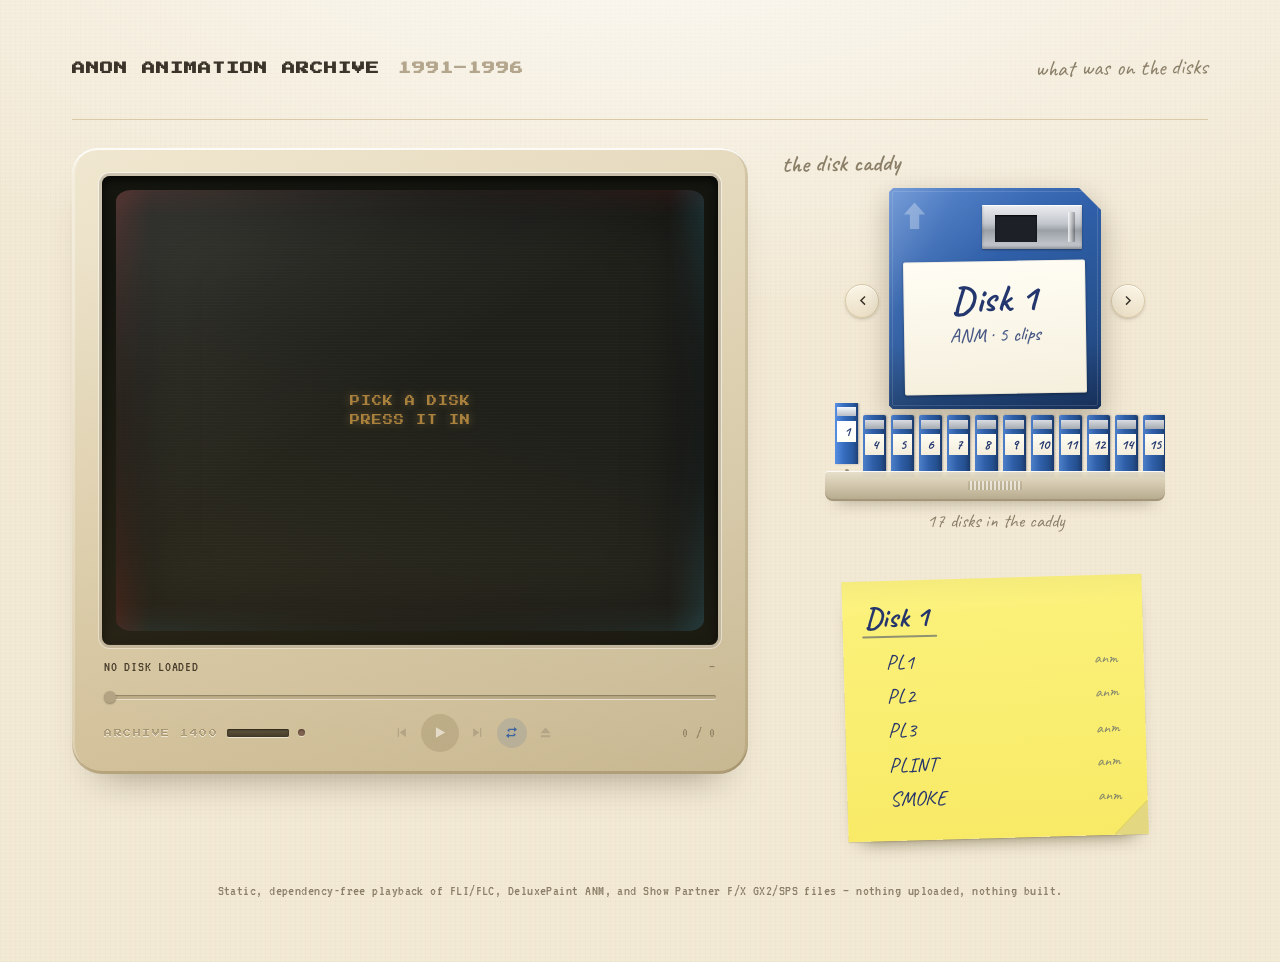
==== commit 30914653: "Retitle the page as the Anon Animation Archive, 1991-1996 Sets the document title and page heading t" ====
--- a/index.html
+++ b/index.html
@@ -4,7 +4,7 @@
 <meta charset="UTF-8">
 <meta name="viewport" content="width=device-width, initial-scale=1.0">
 <meta name="theme-color" content="#f3ead6">
-<title>Retro Animation Archive</title>
+<title>Anon Animation Archive - 1991&ndash;1996</title>
 <link rel="stylesheet" href="css/base.css?v=4">
 <link rel="stylesheet" href="css/crt.css?v=4">
 <link rel="stylesheet" href="css/carousel.css?v=4">
@@ -58,7 +58,7 @@
 
 <div class="page">
   <header class="site-header">
-    <h1>RETRO ANIMATION ARCHIVE</h1>
+    <h1>ANON ANIMATION ARCHIVE <span class="years">1991&ndash;1996</span></h1>
     <p class="strap">what was on the disks</p>
   </header>
 
--- a/css/base.css
+++ b/css/base.css
@@ -86,6 +86,11 @@
   margin: 0;
 }
 
+.site-header h1 .years {
+  color: var(--ink-faint);
+  margin-left: 4px;
+}
+
 .site-header .strap {
   font-family: var(--hand);
   font-size: 23px;
